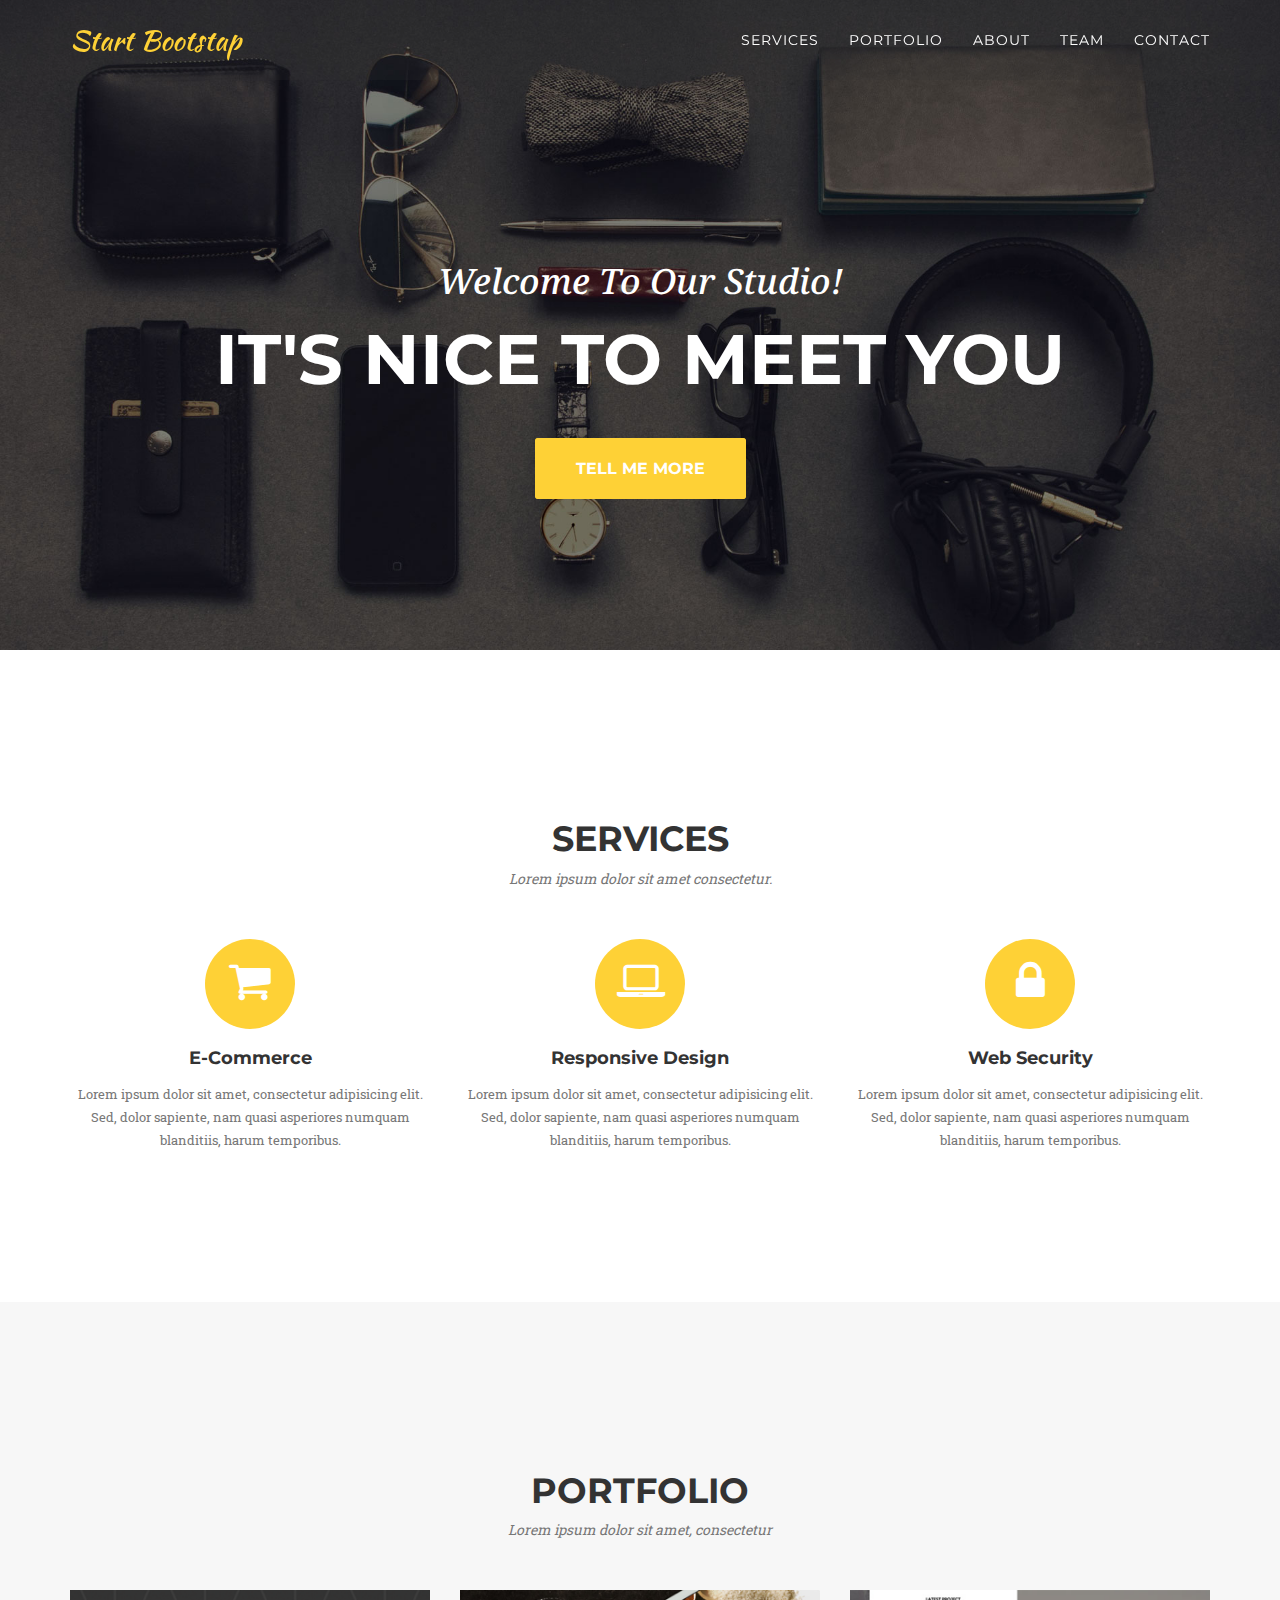
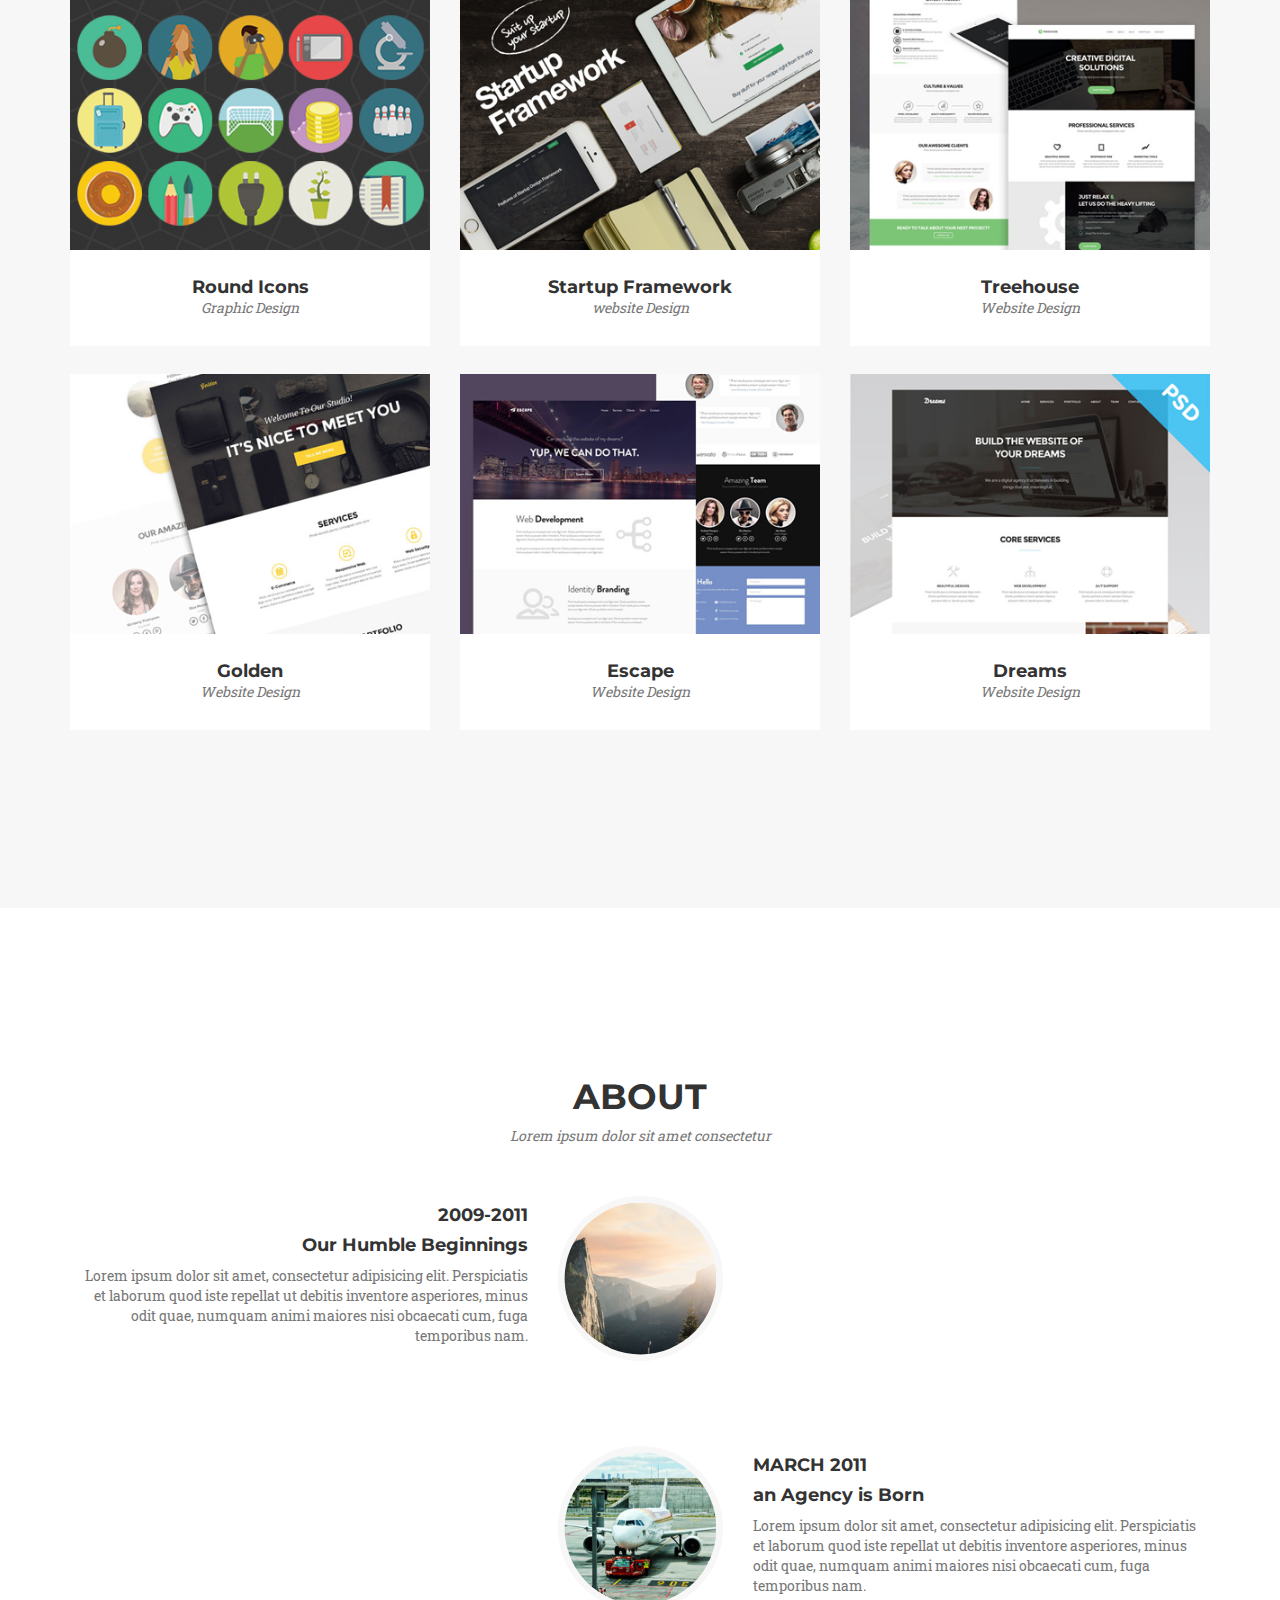
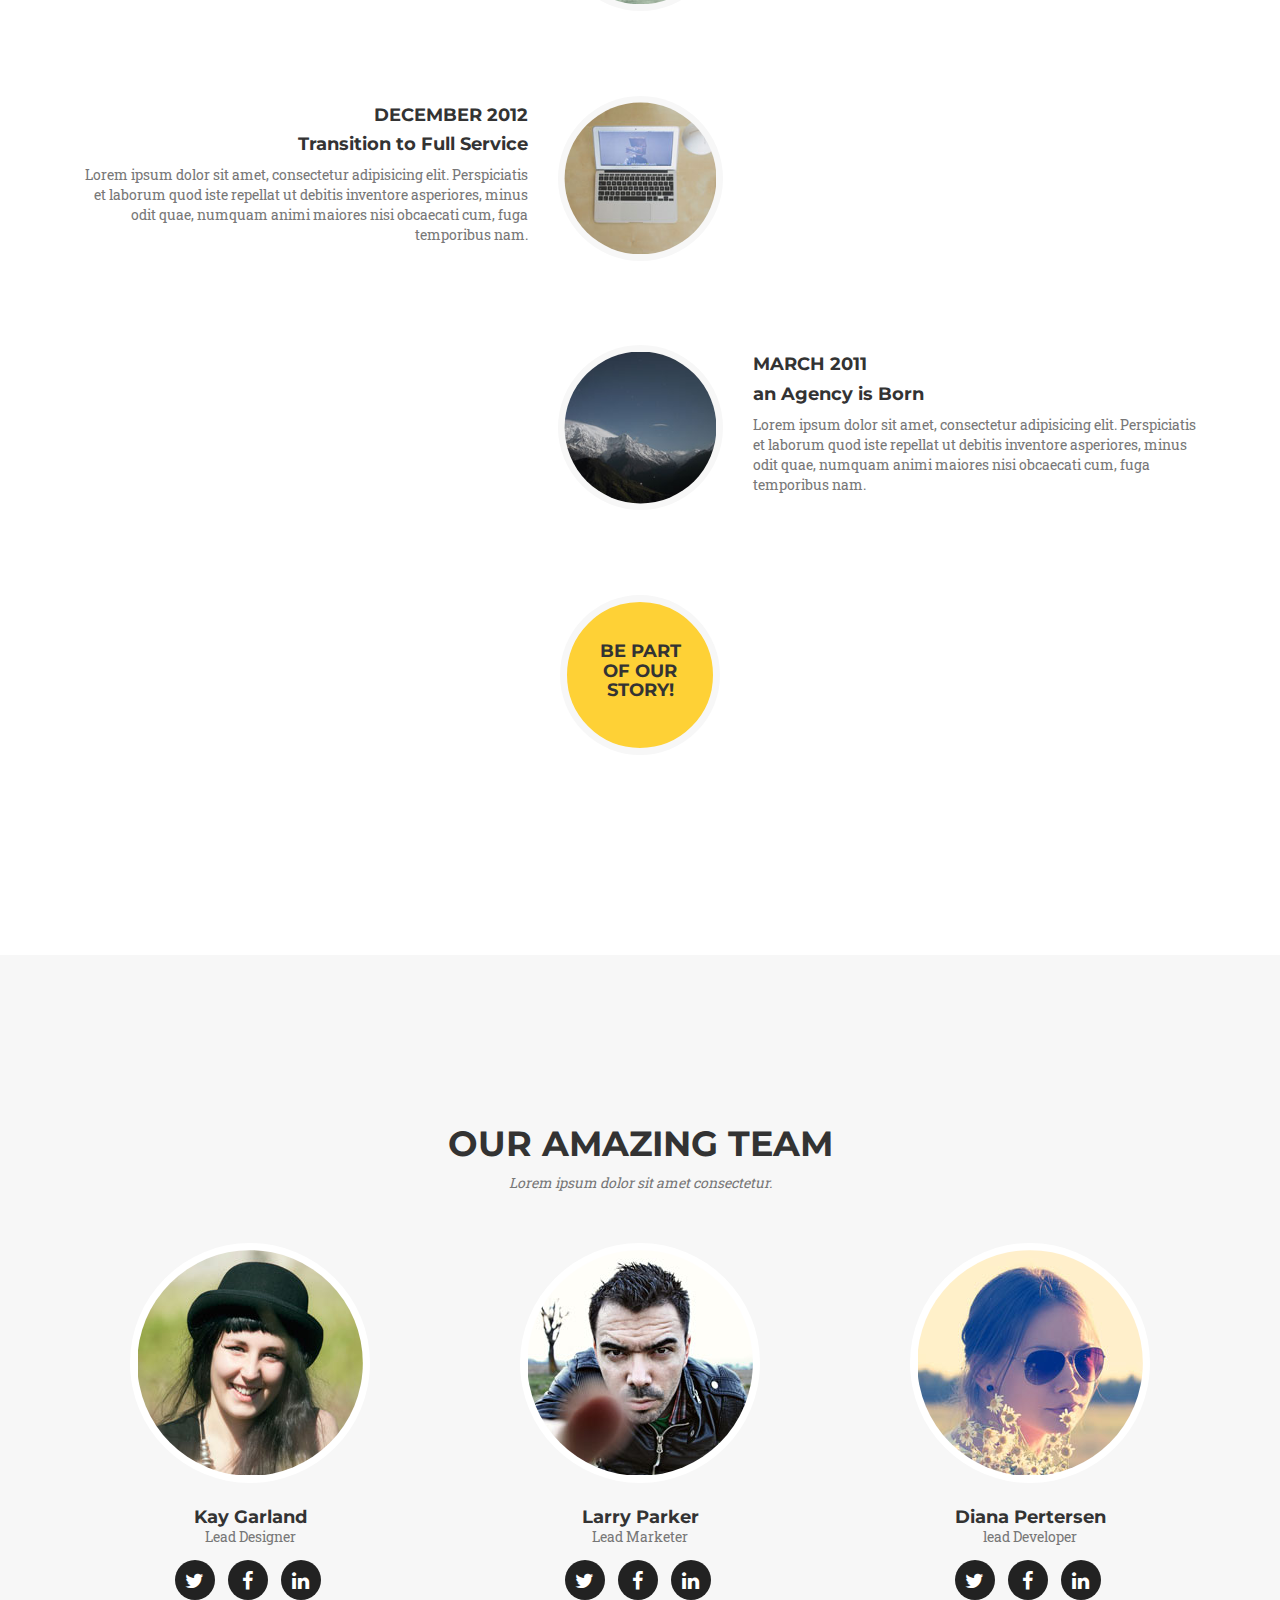
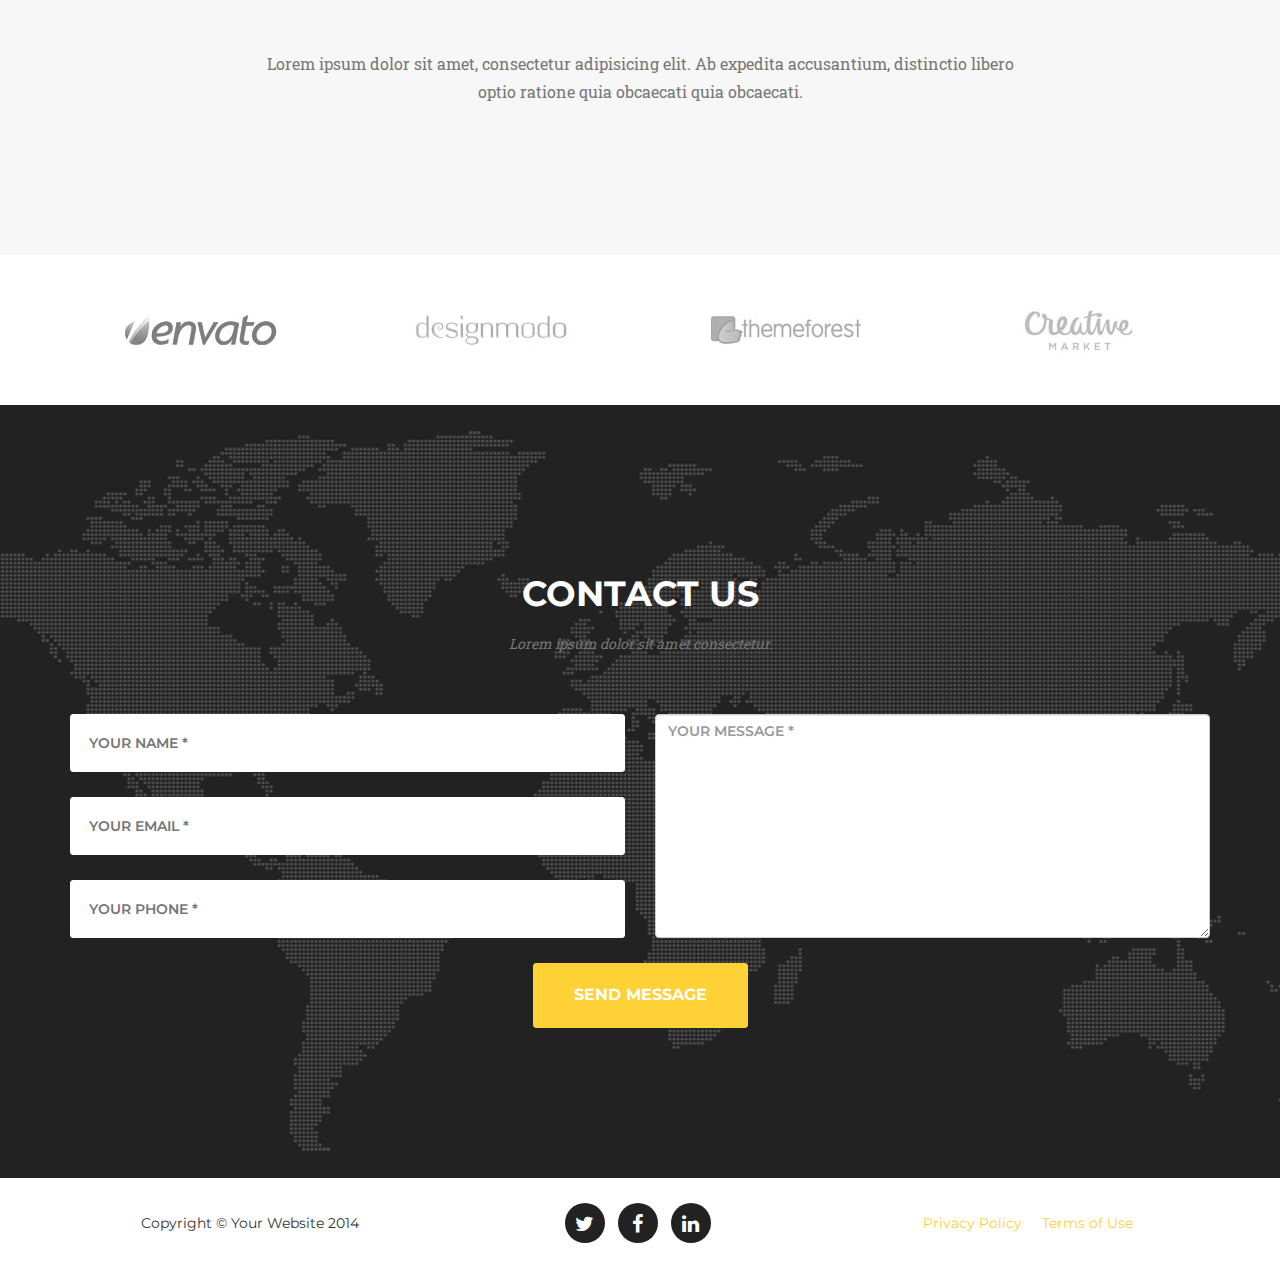
==== index.html @ 3d566270 "modificando" ====
<!DOCTYPE html>
<html>
  <head>
    <meta charset="utf-8">
    <meta name="viewport" content="width=device-width, initial-scale=1">
    <title>Agency Theme</title>
    <link href="https://fonts.googleapis.com/css?family=Montserrat:400,700" rel="stylesheet" type="text/css">
    <link href="https://fonts.googleapis.com/css?family=Kaushan+Script" rel="stylesheet" type="text/css">
    <link href="https://fonts.googleapis.com/css?family=Droid+Serif:400,700,400italic,700italic" rel="stylesheet" type="text/css">
    <link href="https://fonts.googleapis.com/css?family=Roboto+Slab:400,100,300,700" rel="stylesheet" type="text/css">
    <link href="assets/font-awesome/css/font-awesome.min.css" rel="stylesheet">
    <link href="assets/font-awesome/css/font-awesome.css" rel="stylesheet">
    <link href="assets/css/bootstrap.css" rel="stylesheet">
    <link href="assets/css/bootstrap.min.css" rel="stylesheet">
    <link href="assets/css/main.css" rel="stylesheet">
  </head>
  <body id="page-top" class="index">
    <nav class="navbar navbar-default navbar-fixed-top navbar-shrink">
      <div class="container">
        <div class="navbar-header page-scroll">
          <button type="button" data-toggle="collapse" data-target="#bs-example-navbar-collapse-1" class="navbar-toggle"><span class="sr-only">Toggle navigation</span><span class="icon-bar"></span><span class="icon-bar"></span>
            <pan class="icon-bar"></pan>
          </button><a href="http://laboratoria.la/" class="navbar-brand page-scroll">Start Bootstap</a>
        </div>
        <div id="bs-example-navbar-collapse-1" class="collapse navbar-collapse">
          <ul class="nav navbar-nav navbar-right">
            <li class="hidden"><a href="#page-top"></a></li>
            <li><a href="index.html#" class="a-hover">SERVICES</a></li>
            <li><a href="index.html#" class="a-hover">PORTFOLIO</a></li>
            <li><a href="index.html#" class="a-hover">ABOUT</a></li>
            <li><a href="index.html#" class="a-hover">TEAM</a></li>
            <li><a href="index.html#" class="a-hover">CONTACT</a></li>
          </ul>
        </div>
      </div>
    </nav>
    <div class="hero-img">
      <div class="container">
        <h2>Welcome To Our Studio!</h2>
        <h1>it's nice to meet you</h1><a href="#">tell me more</a>
      </div>
    </div>
    <section class="services">
      <div class="container">
        <h2>services</h2>
        <p>Lorem ipsum dolor sit amet consectetur.</p>
        <div class="row">
          <div class="col-md-4">
            <div class="box-icon"><i class="fa fa-shopping-cart"></i>
              <h4>E-Commerce</h4>
              <p>Lorem ipsum dolor sit amet, consectetur adipisicing elit. Sed, dolor sapiente, nam quasi asperiores numquam blanditiis, harum temporibus.</p>
            </div>
          </div>
          <div class="col-md-4">
            <div class="box-icon"><i class="fa fa-laptop"></i>
              <h4>Responsive Design</h4>
              <p>Lorem ipsum dolor sit amet, consectetur adipisicing elit. Sed, dolor sapiente, nam quasi asperiores numquam blanditiis, harum temporibus.</p>
            </div>
          </div>
          <div class="col-md-4">
            <div class="box-icon"><i class="fa fa-lock"></i>
              <h4>Web Security</h4>
              <p>Lorem ipsum dolor sit amet, consectetur adipisicing elit. Sed, dolor sapiente, nam quasi asperiores numquam blanditiis, harum temporibus.</p>
            </div>
          </div>
        </div>
      </div>
    </section>
    <section class="portfolio">
      <div class="container">
        <h2>portfolio</h2>
        <p>Lorem ipsum dolor sit amet, consectetur</p>
        <div class="row">
          <div class="col-md-4">
            <div class="box-portfolio"><img src="img/portfolio/roundicons.png">
              <div class="text-portfolio">
                <h4>Round Icons</h4>
                <p>Graphic Design</p>
              </div>
            </div>
          </div>
          <div class="col-md-4">
            <div class="box-portfolio"><img src="img/portfolio/startup-framework.png">
              <div class="text-portfolio">
                <h4>Startup Framework</h4>
                <p>website Design</p>
              </div>
            </div>
          </div>
          <div class="col-md-4">
            <div class="box-portfolio"><img src="img/portfolio/treehouse.png">
              <div class="text-portfolio">
                <h4>Treehouse</h4>
                <p>Website Design</p>
              </div>
            </div>
          </div>
        </div>
        <div class="row">
          <div class="col-md-4">
            <div class="box-portfolio"><img src="img/portfolio/golden.png">
              <div class="text-portfolio">
                <h4>Golden</h4>
                <p>Website Design</p>
              </div>
            </div>
          </div>
          <div class="col-md-4">
            <div class="box-portfolio"><img src="img/portfolio/escape.png">
              <div class="text-portfolio">
                <h4>Escape</h4>
                <p>Website Design</p>
              </div>
            </div>
          </div>
          <div class="col-md-4">
            <div class="box-portfolio"><img src="img/portfolio/dreams.png">
              <div class="text-portfolio">
                <h4>Dreams</h4>
                <p>Website Design</p>
              </div>
            </div>
          </div>
        </div>
      </div>
    </section>
    <section class="about">
      <div class="container">
        <h2>about</h2>
        <p>Lorem ipsum dolor sit amet consectetur</p>
        <div class="row box-timeline line">
          <div class="col-md-5 col-xs-6">
            <div class="timeline-heading">
              <h4>2009-2011</h4>
              <h4 class="subheading">Our Humble Beginnings</h4>
              <p class="text-muted">Lorem ipsum dolor sit amet, consectetur adipisicing elit. Perspiciatis et laborum quod iste repellat ut debitis inventore asperiores, minus odit quae, numquam animi maiores nisi obcaecati cum, fuga temporibus nam.</p>
            </div>
          </div>
          <div class="col-md-2 col-xs-6">
            <div class="timeline-image"><img src="img/about/1.jpg" class="img-circle img-responsive"></div>
          </div>
        </div>
        <div class="row box-timeline">
          <div class="col-md-2 col-md-offset-5 col-xs-6">
            <div class="timeline-image"><img src="img/about/2.jpg" class="img-circle img-responsive"></div>
          </div>
          <div class="col-md-5 col-xs-6">
            <div class="timeline-heading">
              <h4>March 2011</h4>
              <h4 class="subheading">an Agency is Born</h4>
            </div>
            <div class="timeline-body">
              <p class="text-muted">Lorem ipsum dolor sit amet, consectetur adipisicing elit. Perspiciatis et laborum quod iste repellat ut debitis inventore asperiores, minus odit quae, numquam animi maiores nisi obcaecati cum, fuga temporibus nam.</p>
            </div>
          </div>
        </div>
        <div class="row box-timeline">
          <div class="col-md-5 col-xs-6">
            <div class="timeline-heading">
              <h4>December 2012</h4>
              <h4 class="subheading">Transition to Full Service</h4>
              <p class="text-muted">Lorem ipsum dolor sit amet, consectetur adipisicing elit. Perspiciatis et laborum quod iste repellat ut debitis inventore asperiores, minus odit quae, numquam animi maiores nisi obcaecati cum, fuga temporibus nam.</p>
            </div>
          </div>
          <div class="col-md-2 col-xs-6">
            <div class="timeline-image"><img src="img/about/3.jpg" class="img-circle img-responsive"></div>
          </div>
        </div>
        <div class="row box-timeline">
          <div class="col-md-2 col-md-offset-5 col-xs-6">
            <div class="timeline-image"><img src="img/about/4.jpg" class="img-circle img-responsive"></div>
          </div>
          <div class="col-md-5 col-xs-6">
            <div class="timeline-heading">
              <h4>March 2011</h4>
              <h4 class="subheading">an Agency is Born</h4>
            </div>
            <div class="timeline-body">
              <p class="text-muted">Lorem ipsum dolor sit amet, consectetur adipisicing elit. Perspiciatis et laborum quod iste repellat ut debitis inventore asperiores, minus odit quae, numquam animi maiores nisi obcaecati cum, fuga temporibus nam.</p>
            </div>
          </div>
        </div>
        <div class="row box-timeline">
          <div class="col-md-12">
            <div class="story">
              <h4>Be part <br> Of Our <br> Story!</h4>
            </div>
          </div>
        </div>
      </div>
    </section>
    <section class="team">
      <div class="container">
        <h2>our amazing team</h2>
        <p>Lorem ipsum dolor sit amet consectetur.</p>
        <div class="row">
          <div class="col-md-4">
            <div class="box-team"><img src="img/team/1.jpg">
              <h4>Kay Garland</h4>
              <p>Lead Designer</p>
              <ul>
                <li><a href="#"><i class="fa fa-twitter"></i></a></li>
                <li><a href="#"><i class="fa fa-facebook"></i></a></li>
                <li><a href="#"><i class="fa fa-linkedin"></i></a></li>
              </ul>
            </div>
          </div>
          <div class="col-md-4">
            <div class="box-team"><img src="img/team/2.jpg">
              <h4>Larry Parker</h4>
              <p>Lead Marketer</p>
              <ul>
                <li><a href="#"><i class="fa fa-twitter"></i></a></li>
                <li><a href="#"><i class="fa fa-facebook"></i></a></li>
                <li><a href="#"><i class="fa fa-linkedin"></i></a></li>
              </ul>
            </div>
          </div>
          <div class="col-md-4">
            <div class="box-team"><img src="img/team/3.jpg">
              <h4>Diana Pertersen</h4>
              <p>lead Developer</p>
              <ul>
                <li><a href="#"><i class="fa fa-twitter"></i></a></li>
                <li><a href="#"><i class="fa fa-facebook"></i></a></li>
                <li><a href="#"><i class="fa fa-linkedin"></i></a></li>
              </ul>
            </div>
          </div>
        </div>
        <div class="row">
          <div class="col-md-8 col-md-offset-2">
            <p class="parrafo">Lorem ipsum dolor sit amet, consectetur adipisicing elit. Ab expedita accusantium, distinctio libero optio ratione quia obcaecati quia obcaecati.</p>
          </div>
        </div>
      </div>
    </section>
    <aside class="clientes">
      <div class="container">
        <div class="row">
          <div class="col-md-3 col-sm-6"><a href="#"><img src="img/logos/envato.jpg" class="img-responsive"></a></div>
          <div class="col-md-3 col-sm-6"><a href="#"><img src="img/logos/designmodo.jpg" class="img-responsive"></a></div>
          <div class="col-md-3 col-sm-6"><a href="#"><img src="img/logos/themeforest.jpg" class="img-responsive"></a></div>
          <div class="col-md-3 col-sm-6"><a href="#"><img src="img/logos/creative-market.jpg" class="img-responsive"></a></div>
        </div>
      </div>
    </aside>
    <section class="contact">
      <div class="container">
        <h2>contact us</h2>
        <p>Lorem ipsum dolor sit amet consectetur.</p>
        <div class="row">
          <div class="col-md-6">
            <div class="form-group">
              <input type="text" placeholder="YOUR NAME *" id="name" required data-validation-required-message="Please enter your name." aria-invalid="false">
              <input type="text" placeholder="YOUR EMAIL *" id="name" required data-validation-required-message="Please enter your email." aria-invalid="false">
              <input type="text" placeholder="YOUR PHONE *" id="name" required data-validation-required-message="Please enter your phone." aria-invalid="false">
            </div>
          </div>
          <div class="col-md-6">
            <div class="form-group"><textarea class="form-control" placeholder="YOUR MESSAGE *" row="10" id="message" required="" data-validation-required-message="Please enter a message."></textarea></div>
          </div>
        </div><button type="submit" class="btn btn-xl">SEND MESSAGE</button>
      </div>
    </section>
    <footer>
      <div class="container">
        <div class="row">
          <div class="col-md-4"><span class="copy">Copyright &copy; Your Website 2014</span></div>
          <div class="col-md-4">
            <ul>
              <li><a href="#"><i class="fa fa-twitter"></i></a></li>
              <li><a href="#"><i class="fa fa-facebook"></i></a></li>
              <li><a href="#"><i class="fa fa-linkedin"></i></a></li>
            </ul>
          </div>
          <div class="col-md-4">
            <ul class="politica"><a href="#">Privacy Policy</a><a href="#">Terms of Use</a></ul>
          </div>
        </div>
      </div>
    </footer>
  </body>
  <script src="assets/js/jquery.js"></script>
  <script src="assets/js/bootstrap.css"></script>
  <script src="assets/js/bootstrap.min.js"></script>
  <script src="assets/js/cbpAnimatedHeader.js"></script>
  <script src="assets/js/cbpAnimatedHeader.min.js"></script>
</html>
---- assets/css/main.css ----
style-h2, .services h2, .services .box-icon h4, .portfolio h2, .portfolio .box-portfolio .text-portfolio h4, .about h2, .team h2, .team .box-team h4, .contact h2 {
  font-family: "Montserrat", "Helvetica Neue", Helvetica, Arial, sans-serif;
  text-transform: uppercase;
  font-weight: 700; }

body {
  overflow-x: hidden;
  font-family: "Roboto Slab", "Helvetica Neue", Helvetica, Arial, sans-serif; }

.navbar-default {
  background-color: rgba(51, 50, 50, 0.2);
  padding: 15px;
  border: none; }
  .navbar-default .navbar-brand {
    color: #fed136;
    font-size: 2em;
    transition: 1s;
    font-family: "Kaushan Script", "Helvetica Neue", Helvetica, Arial, cursive; }
    .navbar-default .navbar-brand:hover {
      color: white; }
  .navbar-default .nav li a {
    font-family: "Montserrat", "Helvetica Neue", Helvetica, Arial, sans-serif;
    text-transform: uppercase;
    font-weight: 400;
    letter-spacing: 1px;
    color: white; }
    .navbar-default .nav li a:hover {
      color: #fed136; }

.hero-img {
  background-image: url(../../img/header-bg.jpg);
  height: 650px;
  background-size: cover;
  background-position-y: 45%;
  color: white;
  text-align: center;
  background-attachment: scroll; }
  .hero-img h2 {
    font-family: "Droid Serif", "Helvetica Neue", Helvetica, Arial, sans-serif;
    font-style: italic;
    font-size: 35px;
    margin-bottom: 25px;
    margin: 23% 0 0; }
  .hero-img h1 {
    font-family: "Montserrat", "Helvetica Neue", Helvetica, Arial, sans-serif;
    text-transform: uppercase;
    font-weight: 700;
    font-size: 70px;
    margin-bottom: 60px; }
  .hero-img a {
    color: white;
    background-color: #fed136;
    border: 1px solid #fed136;
    font-family: "Montserrat", "Helvetica Neue", Helvetica, Arial, sans-serif;
    text-transform: uppercase;
    font-weight: 700;
    border-radius: 3px;
    font-size: 16px;
    padding: 20px 40px;
    transition: 1s;
    text-decoration: none; }
    .hero-img a:hover {
      border: 1px solid #fed136;
      background-color: transparent;
      color: #fed136;
      text-decoration: none; }

@media (max-width: 768px) {
  .navbar-default .navbar-shrink {
    background-color: #222222;
    padding: 10px 0; } }
@media (max-width: 600px) {
  .navbar-default {
    background-color: #222222; }
    .navbar-default .navbar-toggle {
      background-color: #fed136;
      border-color: #fed136;
      transition: 0.5s; }
      .navbar-default .navbar-toggle .icon-bar {
        background-color: black; }
      .navbar-default .navbar-toggle:hover {
        background-color: transparent; }

  .hero-img {
    height: 500px; }
    .hero-img h2 {
      font-size: 20px;
      margin-top: 42%; }
    .hero-img h1 {
      font-size: 50px; } }
.services {
  text-align: center;
  padding: 150px 0; }
  .services h2 {
    font-size: 35px; }
  .services p {
    font-style: italic;
    color: #777777;
    margin-bottom: 50px; }
  .services .box-icon .fa {
    padding: 20px 22px;
    background: #fed136;
    border-radius: 100%;
    color: white;
    font-size: 45px;
    width: 90px;
    height: 90px;
    padding-top: 20px; }
  .services .box-icon h4 {
    margin: 20px 0 15px;
    text-transform: none; }
  .services .box-icon p {
    font-style: normal;
    color: #777777;
    margin-bottom: 0;
    font-size: 13px;
    line-height: 1.75; }

@media (max-width: 600px) {
  .services {
    padding: 100px 0; } }
.portfolio {
  background-color: #F7F7F7;
  padding: 150px 0;
  text-align: center; }
  .portfolio h2 {
    font-size: 35px; }
  .portfolio p {
    font-style: italic;
    color: #777777;
    margin-bottom: 50px; }
  .portfolio .box-portfolio {
    background-color: white;
    margin-bottom: 28px;
    transition: 1s; }
    .portfolio .box-portfolio:hover {
      background: rgba(254, 209, 54, 0.9);
      width: 100%;
      height: 100%; }
    .portfolio .box-portfolio img {
      width: 100%; }
    .portfolio .box-portfolio .text-portfolio {
      padding: 28px; }
      .portfolio .box-portfolio .text-portfolio p {
        margin-bottom: 0; }
      .portfolio .box-portfolio .text-portfolio h4 {
        text-transform: none;
        margin: 0; }

@media (max-width: 600px) {
  .portfolio {
    padding: 100px 0; } }
.about {
  text-align: center;
  padding: 150px 0; }
  .about h2 {
    font-size: 35px; }
  .about p {
    color: #777777;
    margin-bottom: 50px;
    font-style: italic; }
  .about .box-timeline {
    margin-bottom: 50px;
    text-align: left; }
    .about .box-timeline ::before {
      width: 3px;
      background-color: black;
      margin-left: 50%; }
    .about .box-timeline:nth-child(2n+1) {
      text-align: right; }
    .about .box-timeline .img-circle {
      padding: 4%;
      background-color: #F7F7F7; }
    .about .box-timeline .subheading {
      text-transform: none; }
    .about .box-timeline .text-muted {
      font-style: normal; }
    .about .box-timeline .story {
      width: 160px;
      height: 160px;
      background: #fed136;
      border-radius: 100%;
      border: 7px solid #F7F7F7;
      margin: auto;
      padding-top: 30px;
      text-align: center; }

h4 {
  font-family: "Montserrat", "Helvetica Neue", Helvetica, Arial, sans-serif;
  text-transform: uppercase;
  font-weight: 700; }

.team {
  background-color: #F7F7F7;
  padding: 150px 0;
  text-align: center; }
  .team h2 {
    font-size: 35px; }
  .team p {
    font-style: italic;
    color: #777777;
    margin-bottom: 50px; }
  .team .box-team {
    margin-bottom: 50px; }
    .team .box-team img {
      border-radius: 100%;
      padding: 2%;
      background: white; }
    .team .box-team h4 {
      text-transform: none;
      margin: 25px 0 0; }
    .team .box-team p {
      font-style: normal;
      margin-bottom: 13px; }
    .team .box-team ul {
      list-style: none;
      padding-left: 0;
      margin-left: -5px; }
      .team .box-team ul li {
        display: inline-block;
        padding-right: 5px;
        padding-left: 5px; }
        .team .box-team ul li a {
          display: block;
          background-color: #222222;
          height: 40px;
          width: 40px;
          border-radius: 100%;
          font-size: 20px;
          line-height: 40px;
          color: white;
          transition: 0.5s; }
          .team .box-team ul li a:hover {
            background-color: #fed136; }
  .team .parrafo {
    margin-bottom: 0;
    font-size: medium;
    font-style: normal;
    line-height: 1.7; }

.clientes img {
  margin: 50px auto; }

@media (max-width: 600px) {
  .team {
    padding: 100px 0; } }
.contact {
  background-color: #222222;
  padding: 150px 0;
  text-align: center;
  background-image: url(../../img/map-image.png);
  background-position: 50%;
  background-repeat: no-repeat; }
  .contact h2 {
    font-size: 35px;
    color: white; }
  .contact p {
    font-style: italic;
    color: #777777;
    margin: 21px 0 60px; }
  .contact .form-group {
    font-family: "Montserrat", "Helvetica Neue", Helvetica, Arial, sans-serif; }
    .contact .form-group input {
      display: block;
      width: 100%;
      margin-bottom: 25px;
      padding: 18px;
      font-weight: 600;
      border: 1px solid white;
      border-radius: 3px; }
    .contact .form-group .form-control {
      height: 224px;
      font-weight: 600; }

.btn {
  color: white;
  background-color: #fed136;
  border: 1px solid #fed136;
  font-family: "Montserrat", "Helvetica Neue", Helvetica, Arial, sans-serif;
  text-transform: uppercase;
  font-weight: 700;
  border-radius: 3px;
  font-size: 16px;
  padding: 20px 40px;
  transition: 1s;
  text-decoration: none; }
  .btn:hover {
    border: 1px solid #fed136;
    background-color: transparent;
    color: #fed136;
    text-decoration: none; }

@media (max-width: 600px) {
  .contact {
    padding: 100px 0; } }
footer {
  padding: 25px 0;
  text-align: center; }
  footer .copy {
    line-height: 40px;
    font-family: "Montserrat", "Helvetica Neue", Helvetica, Arial, sans-serif;
    text-transform: none; }
  footer ul {
    list-style: none;
    padding-left: 0;
    margin-left: -5px; }
    footer ul li {
      display: inline-block;
      padding-right: 5px;
      padding-left: 5px; }
      footer ul li a {
        display: block;
        background-color: #222222;
        height: 40px;
        width: 40px;
        border-radius: 100%;
        font-size: 20px;
        line-height: 40px;
        color: white;
        transition: 0.5s; }
        footer ul li a:hover {
          background-color: #fed136;
          color: white; }
  footer .politica a {
    margin: 10px;
    line-height: 40px;
    font-family: "Montserrat", "Helvetica Neue", Helvetica, Arial, sans-serif;
    text-transform: none;
    color: #fed136;
    transition: 0.5s;
    text-decoration: none; }
    footer .politica a:hover {
      color: black; }

/*# sourceMappingURL=main.css.map */
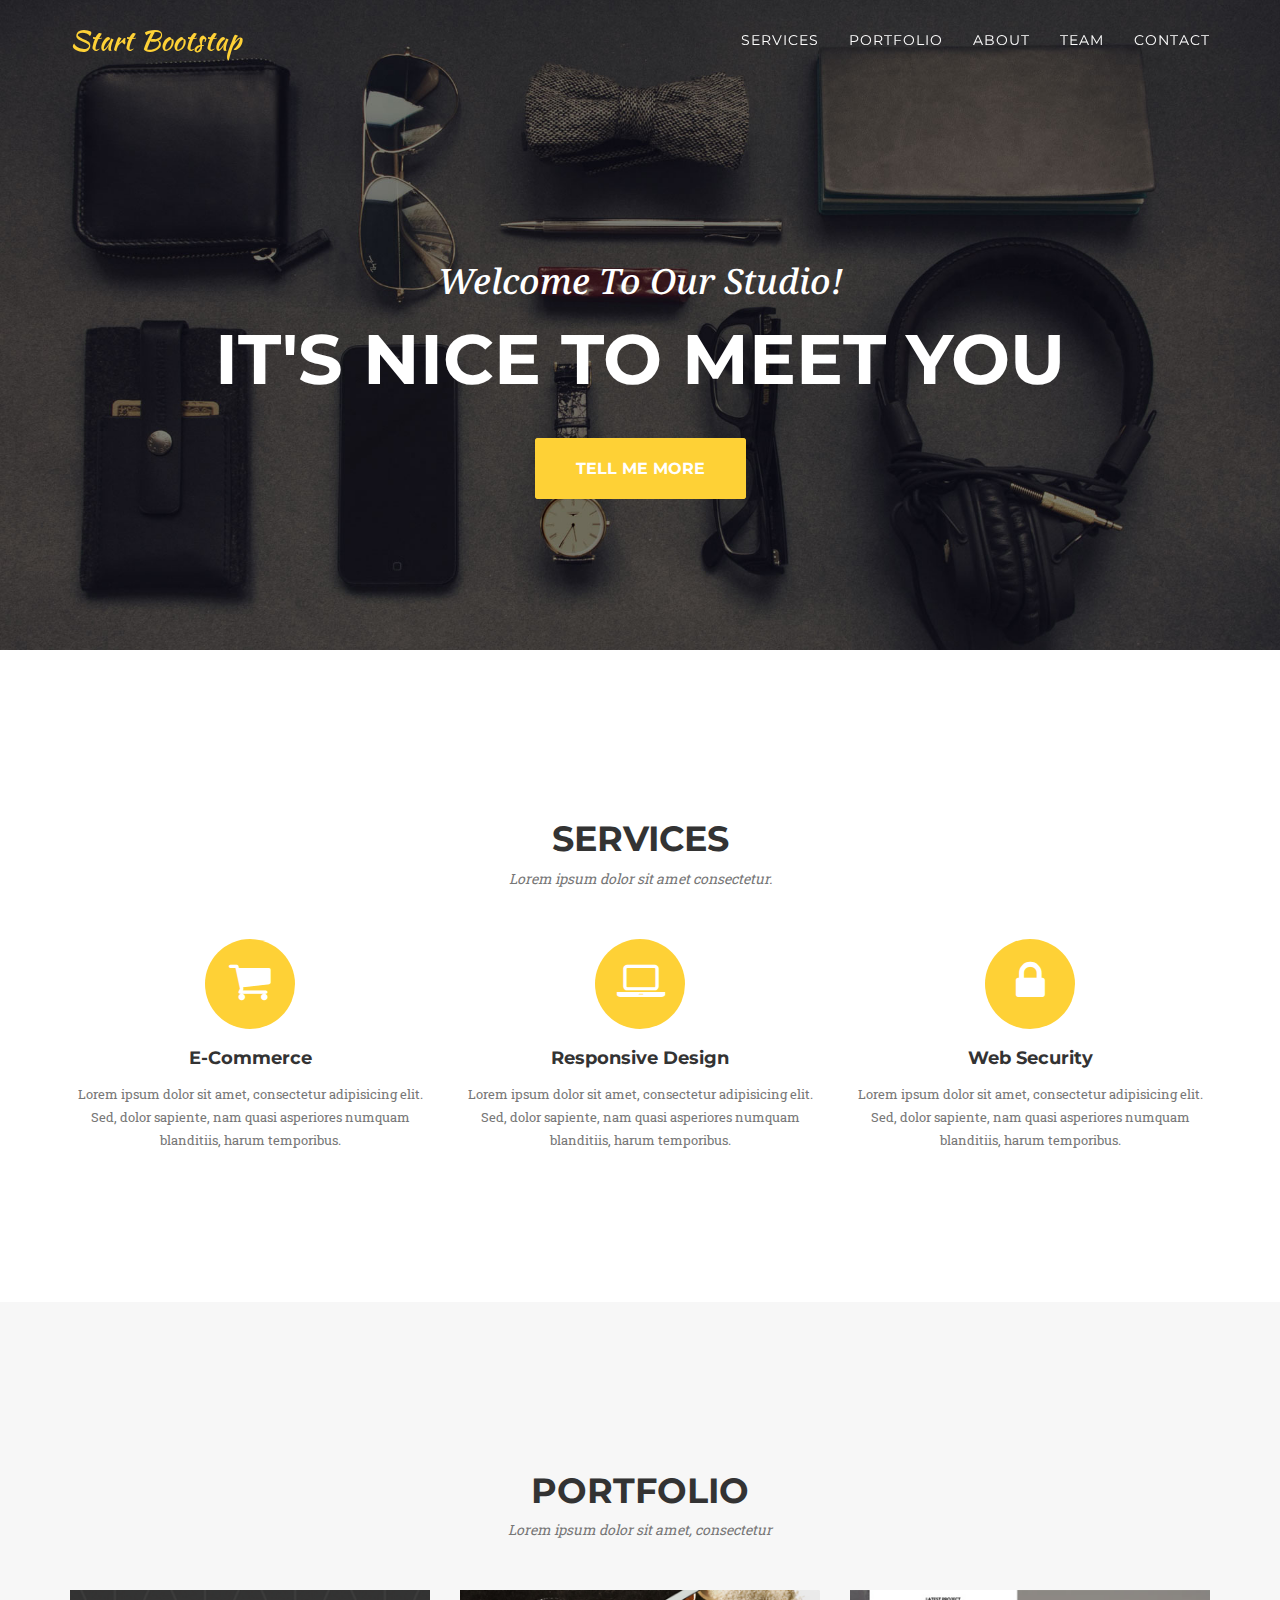
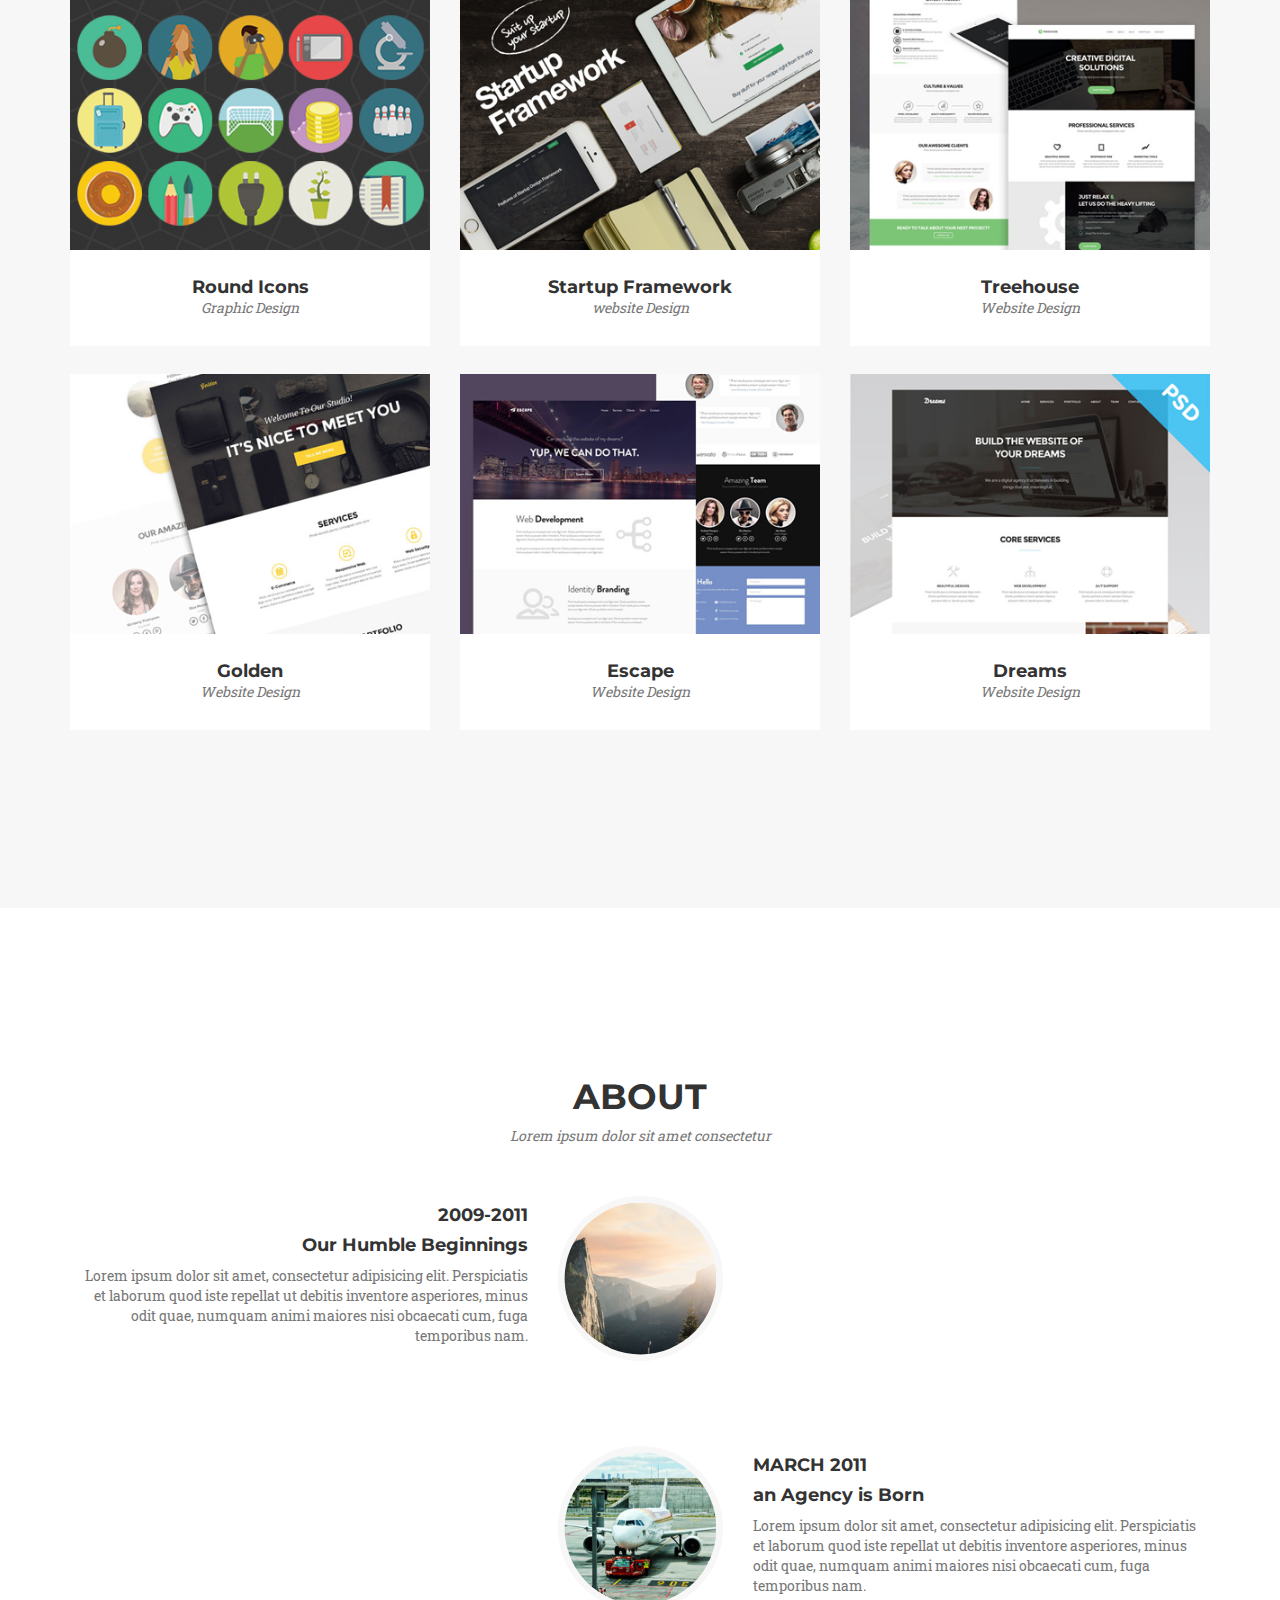
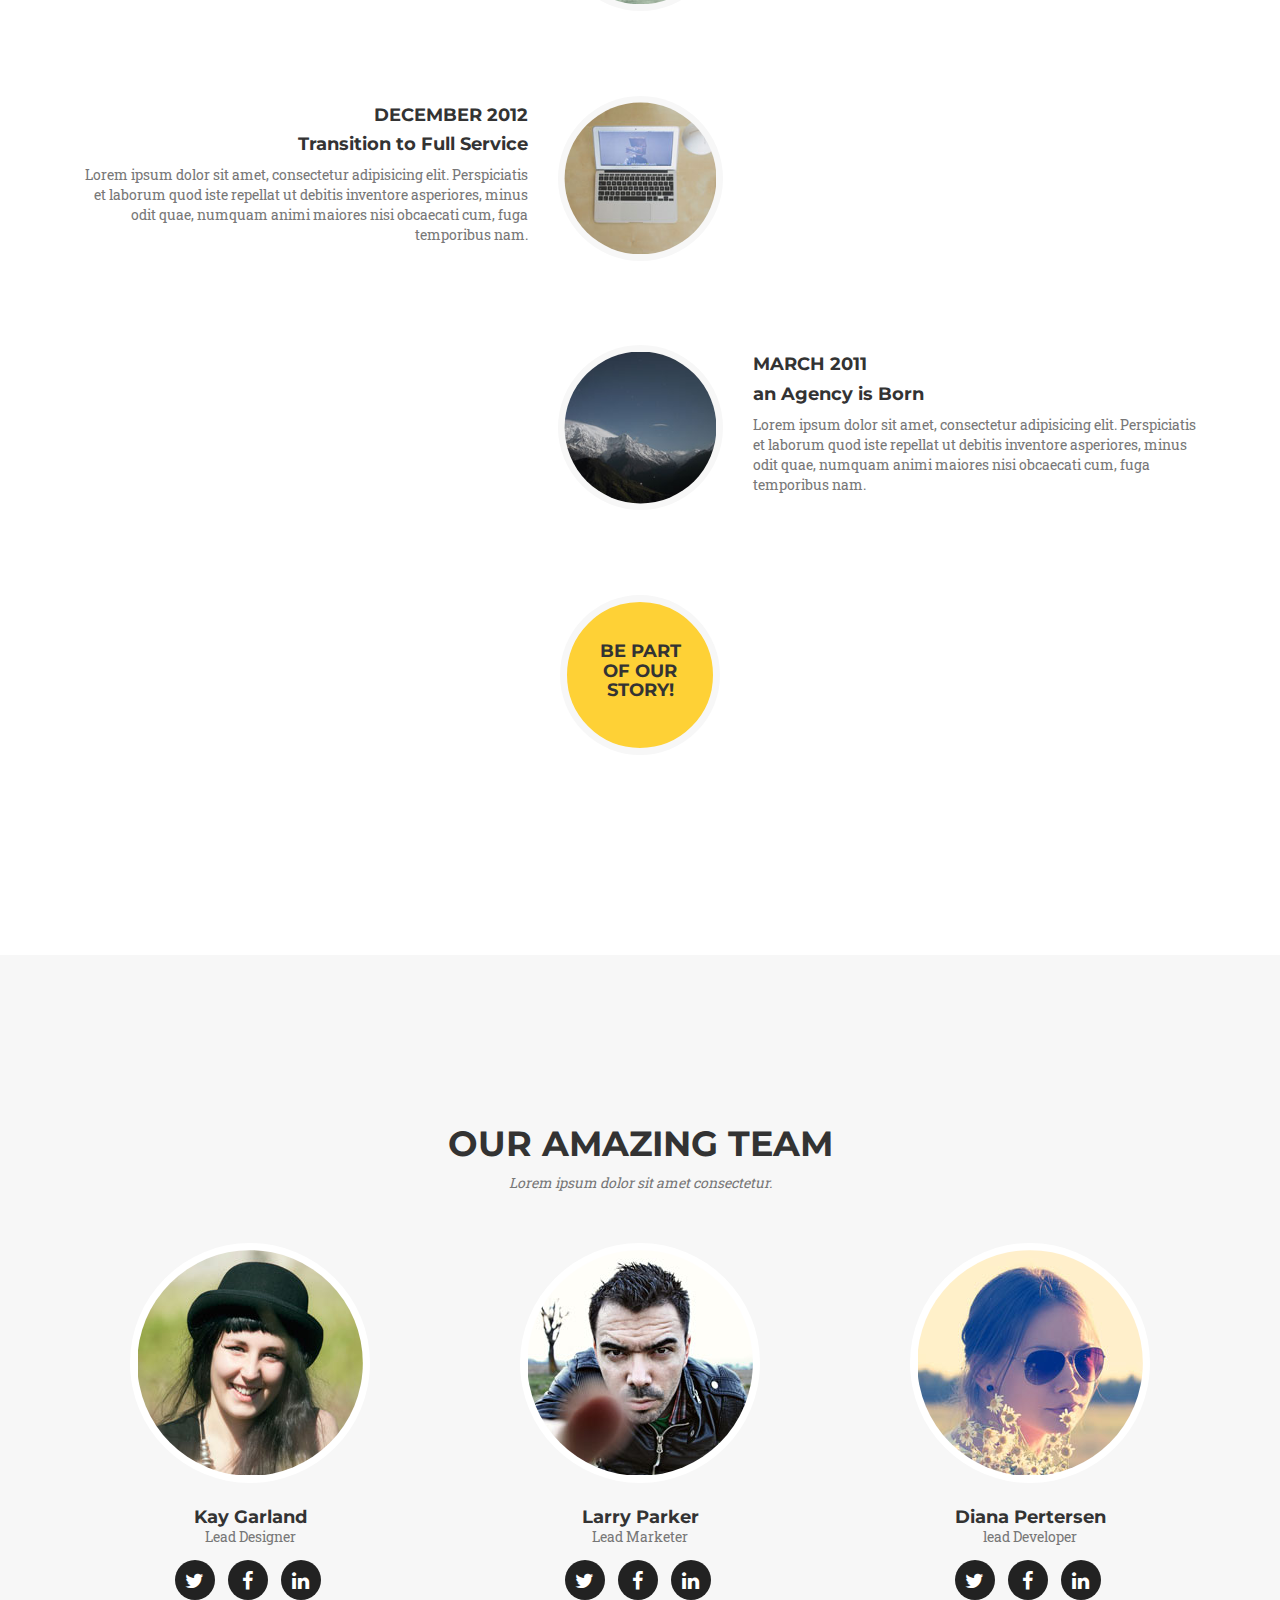
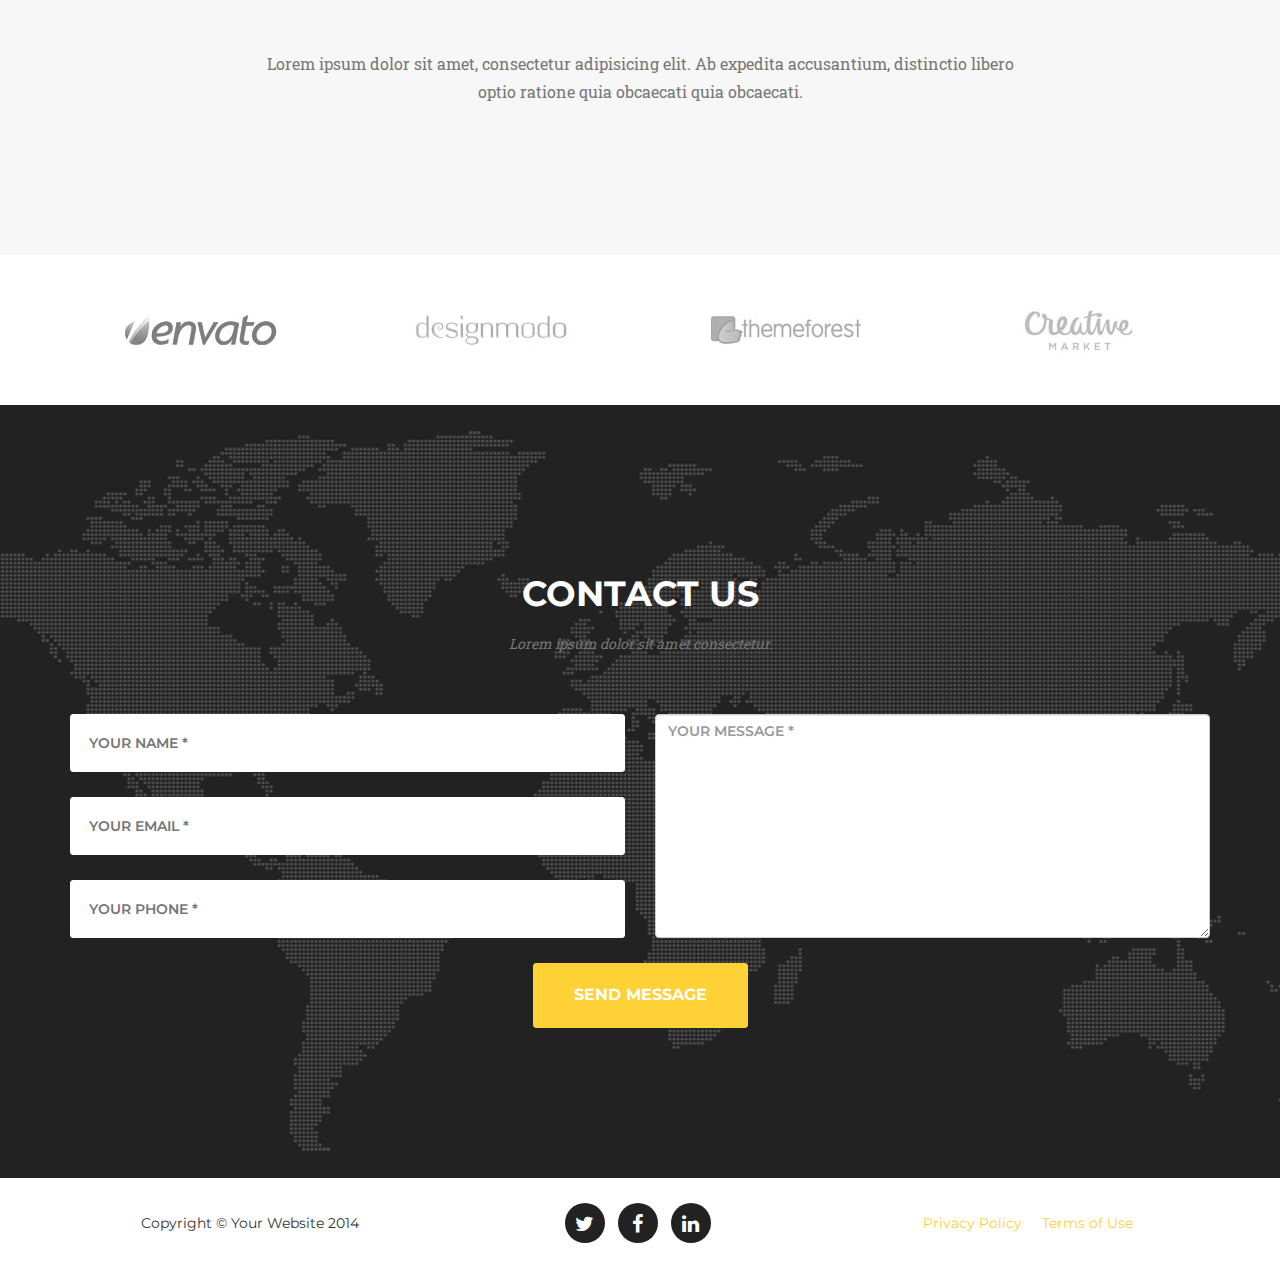
==== commit a646d087: "final" ====
--- a/index.html
+++ b/index.html
@@ -15,26 +15,26 @@
     <link href="assets/css/main.css" rel="stylesheet">
   </head>
   <body id="page-top" class="index">
-    <nav class="navbar navbar-default navbar-fixed-top navbar-shrink">
+    <nav class="navbar navbar-default navbar-fixed-top">
       <div class="container">
         <div class="navbar-header page-scroll">
           <button type="button" data-toggle="collapse" data-target="#bs-example-navbar-collapse-1" class="navbar-toggle"><span class="sr-only">Toggle navigation</span><span class="icon-bar"></span><span class="icon-bar"></span>
             <pan class="icon-bar"></pan>
-          </button><a href="http://laboratoria.la/" class="navbar-brand page-scroll">Start Bootstap</a>
+          </button><a href="#hero" class="navbar-brand page-scroll">Start Bootstap</a>
         </div>
         <div id="bs-example-navbar-collapse-1" class="collapse navbar-collapse">
           <ul class="nav navbar-nav navbar-right">
             <li class="hidden"><a href="#page-top"></a></li>
-            <li><a href="index.html#" class="a-hover">SERVICES</a></li>
-            <li><a href="index.html#" class="a-hover">PORTFOLIO</a></li>
-            <li><a href="index.html#" class="a-hover">ABOUT</a></li>
-            <li><a href="index.html#" class="a-hover">TEAM</a></li>
-            <li><a href="index.html#" class="a-hover">CONTACT</a></li>
+            <li><a href="#" class="page-scroll">SERVICES</a></li>
+            <li><a href="#portfolio" class="page-scroll">PORTFOLIO</a></li>
+            <li><a href="#about" class="page-scroll">ABOUT</a></li>
+            <li><a href="index.html#" class="page-scroll">TEAM</a></li>
+            <li><a href="index.html#" class="page-scroll">CONTACT</a></li>
           </ul>
         </div>
       </div>
     </nav>
-    <div class="hero-img">
+    <div class="hero-img" id="hero">
       <div class="container">
         <h2>Welcome To Our Studio!</h2>
         <h1>it's nice to meet you</h1><a href="#">tell me more</a>
@@ -66,7 +66,7 @@
         </div>
       </div>
     </section>
-    <section class="portfolio">
+    <section class="portfolio" id="portfolio">
       <div class="container">
         <h2>portfolio</h2>
         <p>Lorem ipsum dolor sit amet, consectetur</p>
@@ -124,7 +124,7 @@
         </div>
       </div>
     </section>
-    <section class="about">
+    <section class="about" id="about">
       <div class="container">
         <h2>about</h2>
         <p>Lorem ipsum dolor sit amet consectetur</p>
@@ -282,8 +282,13 @@
     </footer>
   </body>
   <script src="assets/js/jquery.js"></script>
-  <script src="assets/js/bootstrap.css"></script>
+  <script src="assets/js/bootstrap.js"></script>
+  <script src="assets/js/jquery.easing.1.3.js"></script>
+  <script src="assets/js/agency.js"></script>
+  
   <script src="assets/js/bootstrap.min.js"></script>
   <script src="assets/js/cbpAnimatedHeader.js"></script>
   <script src="assets/js/cbpAnimatedHeader.min.js"></script>
+  <script src="assets/js/classie.js"></script>
+  <script src="assets/js/contact_me.js"></script>
 </html>--- a/assets/css/main.css
+++ b/assets/css/main.css
@@ -2,19 +2,23 @@
   font-family: "Montserrat", "Helvetica Neue", Helvetica, Arial, sans-serif;
   text-transform: uppercase;
   font-weight: 700; }
-
+.navbar.navbar-default.navbar-shrink{
+  background-color: #373332;
+  z-index: 10000000000;
+  }
 body {
   overflow-x: hidden;
   font-family: "Roboto Slab", "Helvetica Neue", Helvetica, Arial, sans-serif; }
 
 .navbar-default {
-  background-color: rgba(51, 50, 50, 0.2);
+  background-color: transparent;
   padding: 15px;
-  border: none; }
+  border: none;
+ }
   .navbar-default .navbar-brand {
     color: #fed136;
     font-size: 2em;
-    transition: 1s;
+    transition: 0.4s;
     font-family: "Kaushan Script", "Helvetica Neue", Helvetica, Arial, cursive; }
     .navbar-default .navbar-brand:hover {
       color: white; }
